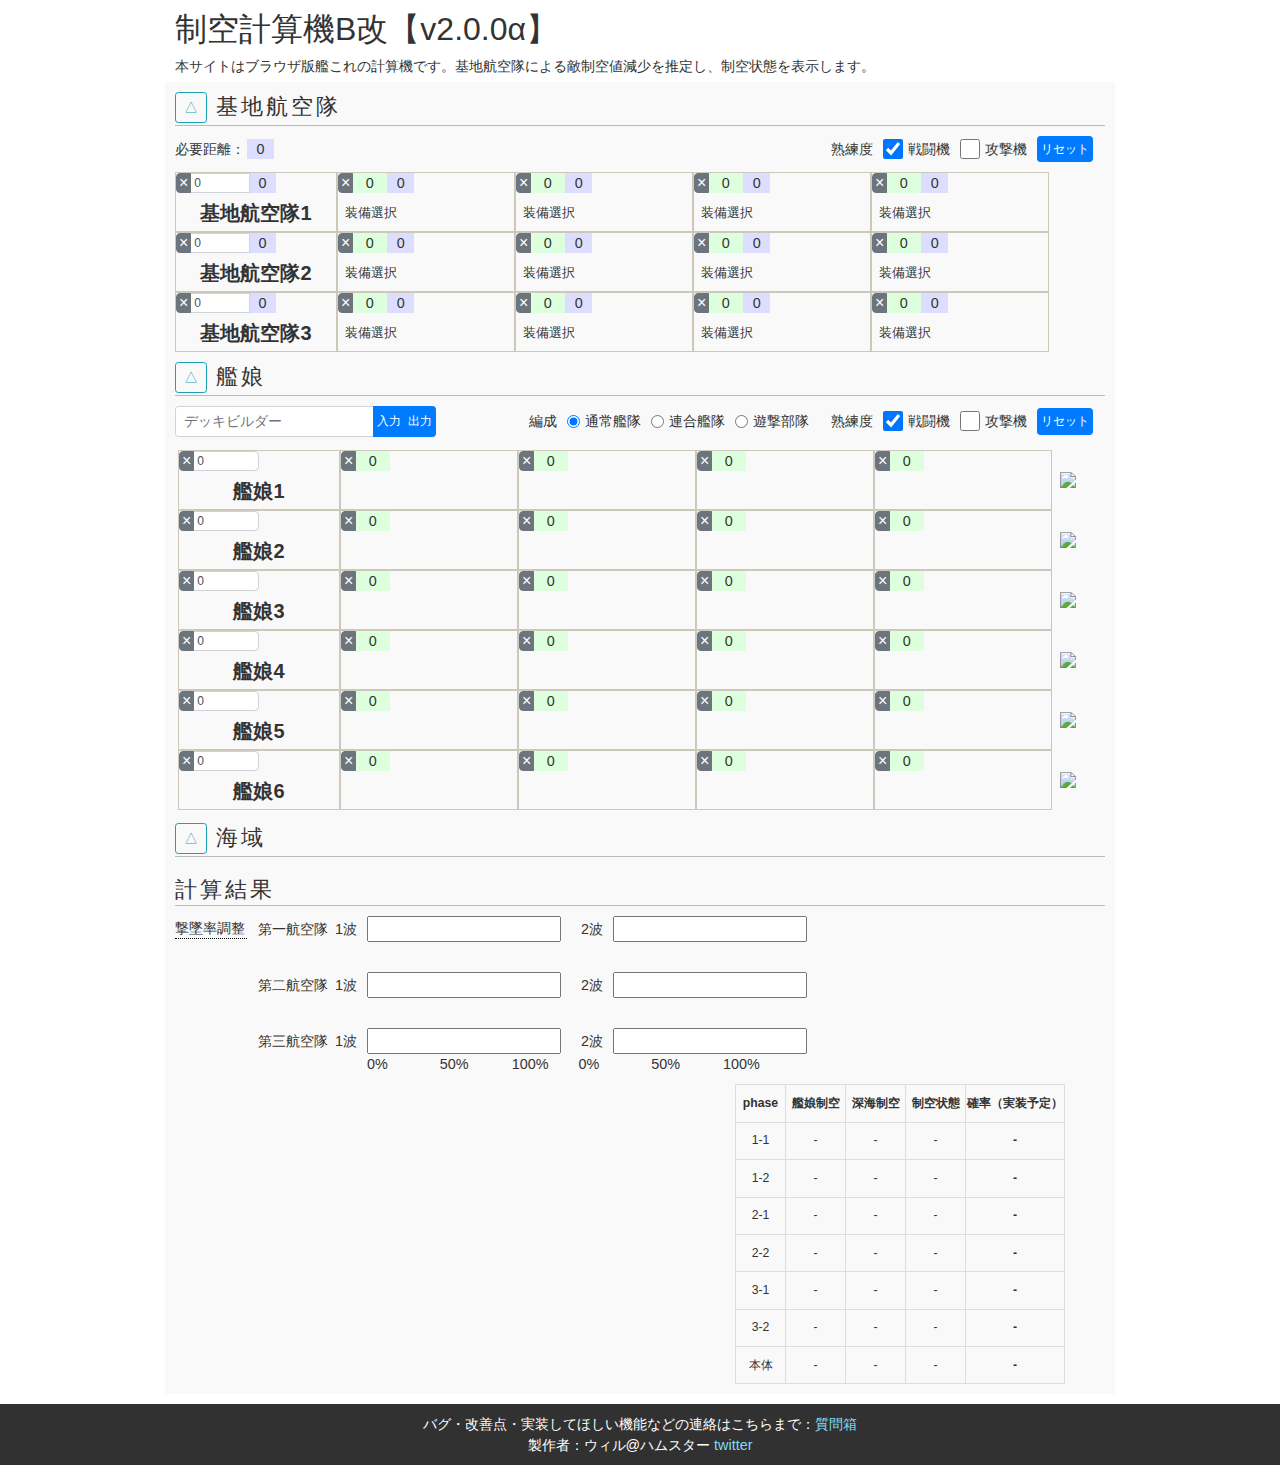
==== index.html @ a2989614 "0817" ====
<!DOCTYPE html>
<html lang="ja">
<head>
    <meta charset="utf-8">
    <!-- <meta http-equiv="X-UA-Compatible" content="IE=edge"> -->
    <!-- <meta name="viewport" content="width=device-width, initial-scale=1"> -->
    <title>艦これ 制空計算機B</title>
    <meta name="description" content="ブラウザ版艦これの計算機です。基地航空隊による敵制空値減少を推定し、制空権（制空状態）を表示します。">
    <link href="css/jquery-ui.min.css" rel="stylesheet" />
    <link href="css/bootstrap.min.css" rel="stylesheet" />
    <link href="css/bootstrap-select.min.css" rel="stylesheet" />
    <link href="css/bootstrap-slider.min.css" rel="stylesheet" />
    <link href="css/index.css" rel="stylesheet" />
    <link href="css/highcharts.css" rel="stylesheet" />

    <script type="text/javascript" src="js/jquery-3.3.1.min.js"></script>
    <script type="text/javascript" src="js/popper.min.js"></script>
    <script type="text/javascript" src="js/bootstrap.min.js"></script>
    <script type="text/javascript" src="js/bootstrap-select.js"></script>
    <script type="text/javascript" src="js/bootstrap-slider.min.js"></script>
    <script type="text/javascript" src="js/jquery-ui.min.js"></script>
    <script type="text/javascript" src="js/footerFixed.js"></script>
    <script type="text/javascript" src="js/highcharts.js"></script>
    <script type="text/javascript" src="js/highcharts-more.js"></script>
    <!-- <script type="text/javascript" src="js/promise.min.js"></script> -->

    <script type="text/javascript" src="js/index.js"></script>
    <script type="text/javascript" src="js/function_html.js"></script>
    <script type="text/javascript" src="js/function_common.js"></script>
    <script type="text/javascript" src="js/function_input.js"></script>
    <script type="text/javascript" src="js/function_dnd.js"></script>
    <script type="text/javascript" src="js/function_cal.js"></script>
</head>
<body>
    <script type="text/javascript">
      console.info("index.html display start");
   </script>
    <div class="wrapper">
        <header>
            <h1>制空計算機B改【v2.0.0α】</h1>
            <div style="margin-bottom:5px;">本サイトはブラウザ版艦これの計算機です。基地航空隊による敵制空値減少を推定し、制空状態を表示します。</div>
        </header>
        <article>
            <!-- <div class="form-check form-check-inline">
                        <select class="form-control form-control-sm"></select>
                        <button type="button" class="btn btn-primary btn-sm">保存</button>
                        <button type="button" class="btn btn-primary btn-sm" onclick="$('#dialog-history').dialog('open')">履歴一覧</button>
                    </div>
                </div>
            </div> -->
            <!-- <section id="history">
                <div class="form-check form-check-inline">

                </div>
            </section> -->
            <section id="base">
                <h1><button type="button" class="btn btn-outline-info btn-sm" id="toggle-display-btn-base">△</button>&nbsp;基地航空隊</h1>
                <div id="base-content">
                    <div class="option-input">
                        <div id="radius-enemy">必要距離：<div id='radius-enemy-value'>0</div></div>
                        <div class="form-check form-check-inline">
                            <label class="form-check-label">熟練度</label>
                            <label class="form-check-label"><input type="checkbox" class="checkbox form-check-input" id="skill-max-base-0" checked>戦闘機</label>
                            <label class="form-check-label"><input type="checkbox" class="checkbox form-check-input" id="skill-max-base-1">攻撃機</label>
                            <button type="button" class="btn btn-primary btn-sm" id="reset-base">リセット</button>
                        </div>
                    </div>
                    <script type="text/javascript">displayBase()</script>
                </div>
            </section>
            <section id="ship">
                <h1><button type="button" class="btn btn-outline-info btn-sm" id="toggle-display-btn-ship">△</button>&nbsp;艦娘</h1>
                <div id="ship-content">
                    <div class="option-input">
                        <div class="input-group deckbuilder">
                            <input type="text" class="form-control form-control-sm" id="deckbuilder" placeholder="デッキビルダー" />
                            <div class="input-group-append">
                                <button type="button" class="btn btn-primary btn-sm" onclick="inputDeckbuilder()">入力</button>
                                <button type="button" class="btn btn-primary btn-sm" data-toggle="tooltip" onclick="outputDeckbuilder()">出力</button>
                            </div>
                        </div>
                        <div class="form-check form-check-inline">
                            <label class="form-check-label">編成</label>
                            <label class='form-check-label'><input type='radio' class='form-check-input' name='fleet' value='0' checked>通常艦隊</label>
                            <label class="form-check-label"><input type="radio" class="form-check-input" name='fleet' value='1'>連合艦隊</label>
                            <label class="form-check-label"><input type="radio" class="form-check-input" name='fleet' value='2'>遊撃部隊</label>
                        </div>
                        <div class="form-check form-check-inline">
                            <label class="form-check-label">熟練度</label>
                            <label class="form-check-label"><input type="checkbox" class="checkbox form-check-input" id="skill-max-ship-0" checked>戦闘機</label>
                            <label class="form-check-label"><input type="checkbox" class="checkbox form-check-input" id="skill-max-ship-1">攻撃機</label>
                            <button type="button" class="btn btn-primary btn-sm" id="reset-ship">リセット</button>
                        </div>
                    </div>
                    <script type="text/javascript">displayShip()</script>
                </div>
            </section>
            <section id="map">
                <h1><button type="button" class="btn btn-outline-info btn-sm" id="toggle-display-btn-map">△</button>&nbsp;海域</h1>
                <div id="map-content"></div>
            </section>
            <section id="result" style="padding-bottom:10px">
                <h1>計算結果</h1>
                <script type="text/javascript">displayResultOption()</script>
                <div id="error-message" style="margin-top:10px"></div>
                <div id="result-content">
                    <div id="chart-content">
                        <div id="myChart"></div>
                        <script type="text/javascript">displayResultAirPowerInfo()</script>
                    </div>
                    <table id="result-info">
                        <tr>
                            <th class="column-phase">phase</th><th class="column-airpower">艦娘制空</th><th class="column-airpower">深海制空</th><th class="column-status">制空状態</th><th>確率（実装予定）</th>
                        </tr>
                        <tr>
                            <td>1-1</td><td id="result-ship-0">-</td><td id="result-enemy-0">-</td><td id="result-status-0">-</td><th>-</th>
                        </tr>
                        <tr>
                            <td>1-2</td><td id="result-ship-1">-</td><td id="result-enemy-1">-</td><td id="result-status-1">-</td><th>-</th>
                        </tr>
                        <tr>
                            <td>2-1</td><td id="result-ship-2">-</td><td id="result-enemy-2">-</td><td id="result-status-2">-</td><th>-</th>
                        </tr>
                        <tr>
                            <td>2-2</td><td id="result-ship-3">-</td><td id="result-enemy-3">-</td><td id="result-status-3">-</td><th>-</th>
                        </tr>
                        <tr>
                            <td>3-1</td><td id="result-ship-4">-</td><td id="result-enemy-4">-</td><td id="result-status-4">-</td><th>-</th>
                        </tr>
                        <tr>
                            <td>3-2</td><td id="result-ship-5">-</td><td id="result-enemy-5">-</td><td id="result-status-5">-</td><th>-</th>
                        </tr>
                        <tr>
                            <td>本体</td><td id="result-ship-6">-</td><td id="result-enemy-6">-</td><td id="result-status-6">-</td><th>-</th>
                        </tr>
                    </table>
                </div>
            </section>
        </article>
        <div class="dialog" id="dialog-message"></div>
        <div class="dialog" id="dialog-select-ship">
            <!-- <script type="text/javascript">displayList('ship')</script> -->
        </div>
        <div class="dialog" id="dialog-select-equipment">
            <!-- <script type="text/javascript">displayList('equipment')</script> -->
        </div>
        <span id="checkWidth"></span>
        <footer id="footer">
            <div>バグ・改善点・実装してほしい機能などの連絡はこちらまで：<a href="https://peing.net/willlain" target="_blank">質問箱</a></div>
            <div>製作者：ウィル@ハムスター <a href="https://twitter.com/Willlain" target="_blank">twitter</a></div>
        </footer>
    </div>
    <script type="text/javascript">
      console.info("index.html display end");
   </script>
</body>
</html>
---- css/index.css ----
body {
    margin: 0;
    padding: 0;
    line-height:1.4;
    color:#333;
    font-family:Arial, sans-serif;
    font-size:0.9em;
}

img {
    outline:none;
    border-style:none;
}

a {
    color:#81DAF5;
    -webkit-transition: all 0.5s;
    -moz-transition: all 0.5s;
    transition: all 0.5s;
}

a:hover {
    color: #F5A862;
    -webkit-transition: all 0.5s;
    -moz-transition: all 0.5s;
    transition: all 0.5s;
}

/*****HEADER*****/
header{
    display: block;
    width:950px;
    padding:0px 10px 0px 10px;
    overflow: hidden;
    margin: auto;
}
header h1{
    font-size:2rem;
    padding-top: 10px;
    /* letter-spacing: 3px; */
    /* font-weight:400; */
}

/*****ARTICLE*****/
article{
    display: block;
    width: 950px;
    padding-bottom: 10px;
    overflow: hidden;
    margin: auto;
}
section{
    /* width: 950px; */
    padding: 10px 10px 0 10px;
    /* margin: 1.5%; */
    background-color: #f9f9f9;
    overflow: hidden;
    /* float: left; */
}

section h1{
    width: 100%;
    font-size: 150%;
    letter-spacing: 3px;
    padding-bottom:2px;
    /* padding-top: 10px; */
    border-bottom: 1px solid #bababa;
    margin-bottom: 10px;
    display: -webkit-flex;
    display: flex;
    -webkit-align-items: center;
    align-items: center;
}


/*****FOOTER*****/
footer{
    font-size: 100%;
    width: 100%;
    text-align: center;
    padding-top: 10px;
    padding-bottom: 10px;
    background-color: #313131;
}

footer div {
    color: #fff;
}

/*****select*****/
/* select {
    height: 26px;
	vertical-align:middle;
    font-size: 85%;
} */
.bootstrap-select:disabled, .bootstrap-select>.disabled {
    background-image: none;
    background-color: #ccc;
    border-color: #ccc;
}

/* ###############################
    option-input
############################### */
div.option-input {
    display: -webkit-flex;
    display: flex;
    -webkit-justify-content: flex-start;
    justify-content: flex-start;
    -webkit-align-items: center;
    align-items: center;
    margin-bottom: 10px;
}
div.option-input input.checkbox {
    width: 20px;
    height: 20px;
}
div.option-input button {
    padding: 3px;
    font-size: 85%;
}
div#radius-enemy {
    margin-right: auto;
    display: -webkit-flex;
    display: flex;
    -webkit-justify-content: flex-start;
    justify-content: flex-start;
    -webkit-align-items: center;
    align-items: center;
}
div.deckbuilder {
    margin-right: auto;
    width: 300px;
}
.drag-over {
    border: 2px dashed #000;
}

/* ###############################
    input tab-fleet
############################### */
div#tab-fleet div.input-content {
    padding: 3px;
}
div#tab-fleet ul {
    display: none;
}
div#fleet-1, div#fleet-2 {
    display: none;
}

/* ###############################
    input target
############################### */
div.input-line {
    width: 100%;
    display: -webkit-flex;
    display: flex;
    -webkit-justify-content: flex-start;
    justify-content: flex-start;
    -webkit-align-items: center;
    align-items: center;
}
div.base, div.ship {
    height: 60px;
    border: #cdc9ba 1px solid;
}
div.base div.top, div.ship div.top {
    width: 160px;
    display: -webkit-flex;
    display: flex;
    -webkit-justify-content: flex-start;
    justify-content: flex-start;
    /* -webkit-align-items: center;
    align-items: center; */
}
div.ship div.top .grade {
    margin-left: auto;
}
div.grade button.btn {
    font-size: 14px;
    /* padding: 0; */
}
/* section#result div.form-check label.form-check-label div.downRate {
    width: 40px;
} */
div.downRate button.btn {
    font-size: 14px;
    padding: 0;
}
div.ship div.ship-name, div.base div.base-name {
    width: 160px;
    height: 40px;
    font-family: "ＭＳ Ｐ明朝", sans-serif;
    font-weight: 700;
    font-size: 20px;
    margin: 0;
    display: -webkit-flex;
    display: flex;
    -webkit-justify-content:center;
    justify-content: center;
    -webkit-align-items: center;
    align-items: center;
    cursor: pointer;
    -webkit-transition: all .3s;
    transition: all .3s;
}
div.ship div.ship-name:hover, div.base div.base-name:hover {
    background-color: #E0FFFF;
}

input[type="number"]::-webkit-inner-spin-button {
    -webkit-appearance: none;
    margin: 0;
}
div.base div.top .input-group {
    width: 100px;
}
div.ship div.top .input-group {
    width: 80px;
}
div.input-group {
    width: auto;
}
input.airpower {
    padding: 0 3px;
    font-size: 12px;
    height: 20px;
}

button.remove {
    height: 20px;
    padding: 0 2px;
    line-height: normal;
}
div.bootstrap-select button.dropdown-toggle div.filter-option {
    /* height: 18px; */
    display: -webkit-flex;
    display: flex;
    -webkit-justify-content:center;
    justify-content: center;
    -webkit-align-items: center;
    align-items: center;
    padding: 0;
}
.bootstrap-select .dropdown-toggle:before, .bootstrap-select .dropdown-toggle:after, .dropdown-toggle:after {
    display: none;
}

/* ###############################
    input equipment
############################### */
div.equipment-main, div.equipment-sub {
    display: -webkit-flex;
    display: flex;
    -webkit-justify-content: flex-start;
    justify-content: flex-start;
    -webkit-align-items: center;
    align-items: center;
}
div.equipment {
    height: 60px;
    width: 178px;
    border: #cdc9ba 1px solid;
}
div.equipment-sub {
    display: none;
}
div.equipment div.top, div.equipment div.bottom {
    width: 178px;
    display: -webkit-flex;
    display: flex;
    -webkit-justify-content: flex-start;
    justify-content: flex-start;
}

div.top .input-group {
    width: 80px;
}
div.top-right {
    margin-left: auto;
}
div.equipment div.bottom {
    -webkit-align-items: center;
    align-items: center;
}
div.equipment select.improvement {
    margin-left: auto;
}
div.equipment div.equipment-name-base, div.equipment div.equipment-name-ship {
    width: 145px;
    height: 40px;
    font-family: メイリオ, sans-serif;
    font-size: 13px;
    padding: 3px;
    display: -webkit-flex;
    display: flex;
    -webkit-justify-content: flex-start;
    justify-content: flex-start;
    -webkit-align-items: center;
    align-items: center;
    cursor: pointer;
    -webkit-transition: all .3s;
    transition: all .3s;
}
div.equipment div.equipment-name-base:hover, div.equipment div.equipment-name-ship:hover {
    background-color: #E0FFFF;
}

div.equipment div.equipment-name-ship {
    visibility: hidden;
}
div.equipment-name-base img, div.equipment-name-ship img {
    margin-right: 5px;
}
span.airpower {
    background-color: #dfd;
    padding: 0 5px;
    width: 35px;
    height: 20px;
    margin: 0;
    line-height: 20px;
    vertical-align: middle;
    text-align: center;
}
span.radius {
    background-color: #ddf;
    padding: 0 5px;
    width: 27px;
    height: 20px;
    margin: 0;
    line-height: 20px;
    vertical-align: middle;
    text-align: center;
}
div.top div.improvement {
    margin-left: auto;
}
div.skill button.btn, div.improvement button.btn {
    font-size: 14px;
    font-weight: 600;
}
div.top div.skill {
    margin: 0 2px 0 1px;
}
div.space-base button.btn, div.space-ship button.btn {
    padding: 12px;
}

div.equipment-toggle {
    width: 40px;
    height: 60px;
    cursor: pointer;
    display: -webkit-flex;
    display: flex;
    -webkit-justify-content: center;
    justify-content: center;
    -webkit-align-items: center;
    align-items: center;
    -webkit-transition: all .3s;
    transition: all .3s;
}

div.equipment-toggle:hover {
    background-color: #E0FFFF;
}

div#radius-enemy-value {
    background-color: #ddf;
    padding: 0 5px;
    width: 27px;
    height: 20px;
    margin: 0 0 0 2px;
    line-height: 20px;
    vertical-align: middle;
    text-align: center;
}

/* ###############################
    input map
############################### */
div#map-content {
    display: -webkit-flex;
    display: flex;
    -webkit-justify-content: flex-start;
    justify-content: flex-start;
}
div#map-content-left {
    width: 510px;
    height: 370px;
}
div#map-content-right {
    width: 420px;
    height: 370px;
}

div.area button.btn, div.cell button.btn {
    padding: 15px;
}
div#difficulty, div#enemy-fleet-step {
    margin-left: 10px;
    display: none;
}

p#map-img {
    /* text-align:center; */
    margin: 10px 0 0;
}
table#info-enemy-fleet {
    table-layout: fixed;
    /* width: 100%; */
    font-size: 85%;
    margin-top:10px;
}
table#info-enemy-fleet tr th {
    border: 1px solid #DDD;
    text-align: center;
    vertical-align: middle;
    font-weight: bold;
    height: 25px;
    /* padding: 0 10px; */
}
table#info-enemy-fleet tr th.column-name {
    width: 160px;
    /* height: 40px; */
}
table#info-enemy-fleet tr th.column-airpower {
    width: 45px;
    /* height: 40px; */
}
table#info-enemy-fleet tr td {
    border: 1px solid #DDD;
    vertical-align: middle;
    text-align: center;
    padding: 0;
    margin-left: auto;
    margin-right: auto;
}

td>input.airpower {
    width: 35px;
    margin-left: auto;
    margin-right: auto;
}
div.enemy-name {
    width: 160px;
    height: 40px;
    font-family: "ＭＳ Ｐ明朝", sans-serif;
    font-weight: 700;
    font-size: 20px;
    padding: 0;
    margin: 0;
    display: -webkit-flex;
    display: flex;
    -webkit-justify-content:center;
    justify-content: center;
    -webkit-align-items: center;
    align-items: center;
}

/* ###############################
    output
############################### */
div.option-output {
    width: 100%;
}
label.activate-base-label {
    width: 110px;
    text-align: right;
    margin-bottom: 0px;
    margin-right: 10px;
}
div.downRate-lable {
    display: -webkit-flex;
    display: flex;
    -webkit-justify-content:center;
    justify-content: center;
    -webkit-align-items: center;
    align-items: center;
}
.in{
    opacity: .9;
}

.slider.slider-horizontal {
    width: 150px;
    margin-left: 10px;
}

.slider .tooltip-inner {
    padding: .1rem .3rem;
}

.slider .tooltip.top {
    margin-top: -25px;
}

div#result-content {
    margin-top: 10px;
    display: -webkit-flex;
    display: flex;
    -webkit-justify-content: flex-start;
    justify-content: flex-start;
}
div#chart-content {
    width: 550px;
    height: 300px;
    position: relative;
}
div#myChart {
     width: 550px;
     height: 200px;
}
table#result-info {
    table-layout: fixed;
    /* width: 100%; */
    font-size: 85%;
    margin-left: 10px;
}
table#result-info tr th {
    border: 1px solid #DDD;
    text-align: center;
    vertical-align: middle;
    font-weight: bold;
    height: 25px;
    /* padding: 0 10px; */
}
table#result-info tr th.column-phase {
    width: 50px;
}
table#result-info tr th.column-airpower, table#result-info tr th.column-status {
    width: 60px;
}
table#result-info tr td {
    border: 1px solid #DDD;
    vertical-align: middle;
    text-align: center;
    padding: 0;
    height: 20px;
    margin-left: auto;
    margin-right: auto;
}
div.result-airPower-right {
    position: absolute;
    text-align: right;
    width: 35px
}
div.result-airPower-left {
    position: absolute;
    text-align: left;
    width: 35px
}

/* ###############################
    dialog
############################### */
div#dialog-message {
    text-align: center;
}
div.dialog {
    display: -webkit-flex;
    display: flex;
    -webkit-justify-content: flex-start;
    justify-content: flex-start;
}
div.dialog-left {
    width:500px;
}
div.dialog-right {
    display: none;
    width:350px;
    margin-left:10px;
}
div.btn-toolbar {
    display: -webkit-flex;
    display: flex;
    -webkit-justify-content: flex-start;
    justify-content: flex-start;
    margin:5px 0;
    /* height:31px; */
}
div.action {
    margin-left: auto;
}
div.data-list {
    height:500px;
    overflow-y:auto;
}
div.list-group {
    display:block;
    padding-left: 0;
    list-style: none;
    font-size:0;
}
a.list-group-item {
    width:50%;
    height:48px;
    display:inline-block;
    font-size:16px;
    white-space: nowrap;
    overflow:hidden;
    text-overflow: ellipsis;
    -webkit-text-overflow: ellipsis; /* Safari */
    -o-text-overflow: ellipsis; /* Opera */
}
span.select-name {
    font-family: Meiryo UI;
    font-size:30px;
    color:#c1a555
}
label.form-check-label {
    display: -webkit-flex;
    display: flex;
    -webkit-align-items: center;
    align-items: center;
    padding-right: 10px;
}
p.info-img {
    text-align:center;
    margin:0;
}
table.info-data {
    margin-top:10px;
    font-size:15px;
    /* width: 100%; */
    table-layout: fixed;
}
table.info-data tr {
    height: 25px;
}
table.info-data tr td {
    border: 1px solid #DDD;
    vertical-align: middle;
    text-align: center;
    /* padding: 5px 3px; */
    /* padding: 0;
    margin-left: auto;
    margin-right: auto; */
}
table.info-data tr td.item {
    width: 140px;
}
table.info-data tr td.value {
    width: 40px;
}
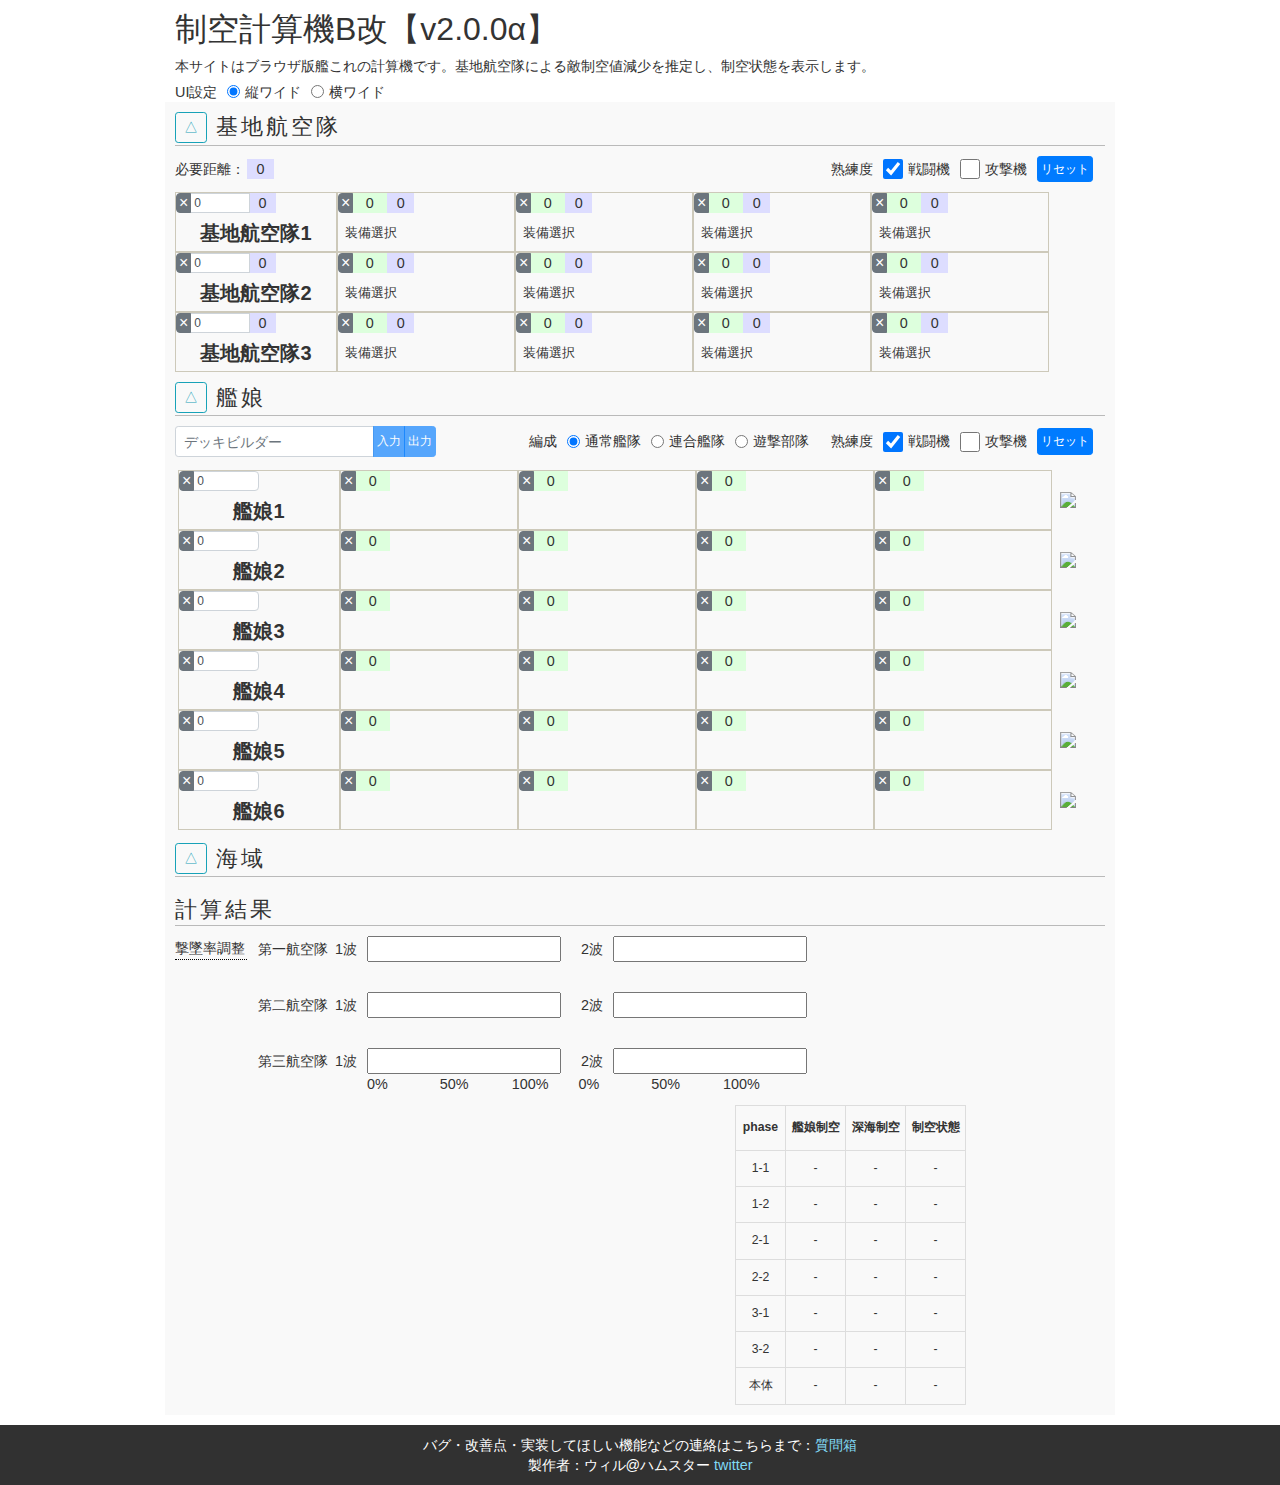
==== commit d4cab270: "0828" ====
--- a/index.html
+++ b/index.html
@@ -39,103 +39,100 @@
         <header>
             <h1>制空計算機B改【v2.0.0α】</h1>
             <div style="margin-bottom:5px;">本サイトはブラウザ版艦これの計算機です。基地航空隊による敵制空値減少を推定し、制空状態を表示します。</div>
+            <div class="form-check form-check-inline">
+                <label class="form-check-label">UI設定</label>
+                <label class='form-check-label'><input type='radio' class='form-check-input' name='ui' value='0' checked>縦ワイド</label>
+                <label class="form-check-label"><input type="radio" class="form-check-input" name='ui' value='1'>横ワイド</label>
+            </div>
         </header>
         <article>
-            <!-- <div class="form-check form-check-inline">
-                        <select class="form-control form-control-sm"></select>
-                        <button type="button" class="btn btn-primary btn-sm">保存</button>
-                        <button type="button" class="btn btn-primary btn-sm" onclick="$('#dialog-history').dialog('open')">履歴一覧</button>
-                    </div>
-                </div>
-            </div> -->
-            <!-- <section id="history">
-                <div class="form-check form-check-inline">
-
-                </div>
-            </section> -->
-            <section id="base">
-                <h1><button type="button" class="btn btn-outline-info btn-sm" id="toggle-display-btn-base">△</button>&nbsp;基地航空隊</h1>
-                <div id="base-content">
-                    <div class="option-input">
-                        <div id="radius-enemy">必要距離：<div id='radius-enemy-value'>0</div></div>
-                        <div class="form-check form-check-inline">
-                            <label class="form-check-label">熟練度</label>
-                            <label class="form-check-label"><input type="checkbox" class="checkbox form-check-input" id="skill-max-base-0" checked>戦闘機</label>
-                            <label class="form-check-label"><input type="checkbox" class="checkbox form-check-input" id="skill-max-base-1">攻撃機</label>
-                            <button type="button" class="btn btn-primary btn-sm" id="reset-base">リセット</button>
-                        </div>
-                    </div>
-                    <script type="text/javascript">displayBase()</script>
-                </div>
-            </section>
-            <section id="ship">
-                <h1><button type="button" class="btn btn-outline-info btn-sm" id="toggle-display-btn-ship">△</button>&nbsp;艦娘</h1>
-                <div id="ship-content">
-                    <div class="option-input">
-                        <div class="input-group deckbuilder">
-                            <input type="text" class="form-control form-control-sm" id="deckbuilder" placeholder="デッキビルダー" />
-                            <div class="input-group-append">
-                                <button type="button" class="btn btn-primary btn-sm" onclick="inputDeckbuilder()">入力</button>
-                                <button type="button" class="btn btn-primary btn-sm" data-toggle="tooltip" onclick="outputDeckbuilder()">出力</button>
+            <div class="ui-option">
+                <section id="base">
+                    <h1><button type="button" class="btn btn-outline-info btn-sm" id="toggle-display-btn-base">△</button>&nbsp;基地航空隊</h1>
+                    <div id="base-content">
+                        <div class="option-input">
+                            <div id="radius-enemy">必要距離：<div id='radius-enemy-value'>0</div></div>
+                            <div class="form-check form-check-inline">
+                                <label class="form-check-label">熟練度</label>
+                                <label class="form-check-label"><input type="checkbox" class="checkbox form-check-input" id="skill-max-base-0" checked>戦闘機</label>
+                                <label class="form-check-label"><input type="checkbox" class="checkbox form-check-input" id="skill-max-base-1">攻撃機</label>
+                                <button type="button" class="btn btn-primary btn-sm" id="reset-base">リセット</button>
                             </div>
                         </div>
-                        <div class="form-check form-check-inline">
-                            <label class="form-check-label">編成</label>
-                            <label class='form-check-label'><input type='radio' class='form-check-input' name='fleet' value='0' checked>通常艦隊</label>
-                            <label class="form-check-label"><input type="radio" class="form-check-input" name='fleet' value='1'>連合艦隊</label>
-                            <label class="form-check-label"><input type="radio" class="form-check-input" name='fleet' value='2'>遊撃部隊</label>
+                        <script type="text/javascript">displayBase()</script>
+                    </div>
+                </section>
+                <section id="ship">
+                    <h1><button type="button" class="btn btn-outline-info btn-sm" id="toggle-display-btn-ship">△</button>&nbsp;艦娘</h1>
+                    <div id="ship-content">
+                        <div class="option-input">
+                            <div class="input-group deckbuilder">
+                                <input type="text" class="form-control form-control-sm" id="deckbuilder" placeholder="デッキビルダー" />
+                                <div class="input-group-append">
+                                    <button type="button" class="btn btn-primary btn-sm" onclick="inputDeckbuilder()" disabled>入力</button>
+                                    <button type="button" class="btn btn-primary btn-sm" data-toggle="tooltip" onclick="outputDeckbuilder()" disabled>出力</button>
+                                </div>
+                            </div>
+                            <div class="form-check form-check-inline">
+                                <label class="form-check-label">編成</label>
+                                <label class='form-check-label'><input type='radio' class='form-check-input' name='fleet' value='0' checked>通常艦隊</label>
+                                <label class="form-check-label"><input type="radio" class="form-check-input" name='fleet' value='1'>連合艦隊</label>
+                                <label class="form-check-label"><input type="radio" class="form-check-input" name='fleet' value='2'>遊撃部隊</label>
+                            </div>
+                            <div class="form-check form-check-inline">
+                                <label class="form-check-label">熟練度</label>
+                                <label class="form-check-label"><input type="checkbox" class="checkbox form-check-input" id="skill-max-ship-0" checked>戦闘機</label>
+                                <label class="form-check-label"><input type="checkbox" class="checkbox form-check-input" id="skill-max-ship-1">攻撃機</label>
+                                <button type="button" class="btn btn-primary btn-sm" id="reset-ship">リセット</button>
+                            </div>
                         </div>
-                        <div class="form-check form-check-inline">
-                            <label class="form-check-label">熟練度</label>
-                            <label class="form-check-label"><input type="checkbox" class="checkbox form-check-input" id="skill-max-ship-0" checked>戦闘機</label>
-                            <label class="form-check-label"><input type="checkbox" class="checkbox form-check-input" id="skill-max-ship-1">攻撃機</label>
-                            <button type="button" class="btn btn-primary btn-sm" id="reset-ship">リセット</button>
+                        <script type="text/javascript">displayShip()</script>
+                    </div>
+                </section>
+            </div>
+            <div class="ui-option">
+                <section id="map">
+                    <h1><button type="button" class="btn btn-outline-info btn-sm" id="toggle-display-btn-map">△</button>&nbsp;海域</h1>
+                    <div id="map-content"></div>
+                </section>
+                <section id="result" style="padding-bottom:10px">
+                    <h1>計算結果</h1>
+                    <script type="text/javascript">displayResultOption()</script>
+                    <div id="error-message" style="margin-top:10px"></div>
+                    <div id="result-content">
+                        <div id="chart-content">
+                            <div id="myChart"></div>
+                            <script type="text/javascript">displayResultAirPowerInfo()</script>
                         </div>
+                        <table id="result-info">
+                            <tr>
+                                <th class="column-phase">phase</th><th class="column-airpower">艦娘制空</th><th class="column-airpower">深海制空</th><th class="column-status">制空状態</th>
+                            </tr>
+                            <tr>
+                                <td>1-1</td><td id="result-ship-0">-</td><td id="result-enemy-0">-</td><td id="result-status-0">-</td>
+                            </tr>
+                            <tr>
+                                <td>1-2</td><td id="result-ship-1">-</td><td id="result-enemy-1">-</td><td id="result-status-1">-</td>
+                            </tr>
+                            <tr>
+                                <td>2-1</td><td id="result-ship-2">-</td><td id="result-enemy-2">-</td><td id="result-status-2">-</td>
+                            </tr>
+                            <tr>
+                                <td>2-2</td><td id="result-ship-3">-</td><td id="result-enemy-3">-</td><td id="result-status-3">-</td>
+                            </tr>
+                            <tr>
+                                <td>3-1</td><td id="result-ship-4">-</td><td id="result-enemy-4">-</td><td id="result-status-4">-</td>
+                            </tr>
+                            <tr>
+                                <td>3-2</td><td id="result-ship-5">-</td><td id="result-enemy-5">-</td><td id="result-status-5">-</td>
+                            </tr>
+                            <tr>
+                                <td>本体</td><td id="result-ship-6">-</td><td id="result-enemy-6">-</td><td id="result-status-6">-</td>
+                            </tr>
+                        </table>
                     </div>
-                    <script type="text/javascript">displayShip()</script>
-                </div>
-            </section>
-            <section id="map">
-                <h1><button type="button" class="btn btn-outline-info btn-sm" id="toggle-display-btn-map">△</button>&nbsp;海域</h1>
-                <div id="map-content"></div>
-            </section>
-            <section id="result" style="padding-bottom:10px">
-                <h1>計算結果</h1>
-                <script type="text/javascript">displayResultOption()</script>
-                <div id="error-message" style="margin-top:10px"></div>
-                <div id="result-content">
-                    <div id="chart-content">
-                        <div id="myChart"></div>
-                        <script type="text/javascript">displayResultAirPowerInfo()</script>
-                    </div>
-                    <table id="result-info">
-                        <tr>
-                            <th class="column-phase">phase</th><th class="column-airpower">艦娘制空</th><th class="column-airpower">深海制空</th><th class="column-status">制空状態</th><th>確率（実装予定）</th>
-                        </tr>
-                        <tr>
-                            <td>1-1</td><td id="result-ship-0">-</td><td id="result-enemy-0">-</td><td id="result-status-0">-</td><th>-</th>
-                        </tr>
-                        <tr>
-                            <td>1-2</td><td id="result-ship-1">-</td><td id="result-enemy-1">-</td><td id="result-status-1">-</td><th>-</th>
-                        </tr>
-                        <tr>
-                            <td>2-1</td><td id="result-ship-2">-</td><td id="result-enemy-2">-</td><td id="result-status-2">-</td><th>-</th>
-                        </tr>
-                        <tr>
-                            <td>2-2</td><td id="result-ship-3">-</td><td id="result-enemy-3">-</td><td id="result-status-3">-</td><th>-</th>
-                        </tr>
-                        <tr>
-                            <td>3-1</td><td id="result-ship-4">-</td><td id="result-enemy-4">-</td><td id="result-status-4">-</td><th>-</th>
-                        </tr>
-                        <tr>
-                            <td>3-2</td><td id="result-ship-5">-</td><td id="result-enemy-5">-</td><td id="result-status-5">-</td><th>-</th>
-                        </tr>
-                        <tr>
-                            <td>本体</td><td id="result-ship-6">-</td><td id="result-enemy-6">-</td><td id="result-status-6">-</td><th>-</th>
-                        </tr>
-                    </table>
-                </div>
-            </section>
+                </section>
+            </div>
         </article>
         <div class="dialog" id="dialog-message"></div>
         <div class="dialog" id="dialog-select-ship">
--- a/css/index.css
+++ b/css/index.css
@@ -29,8 +29,8 @@
 /*****HEADER*****/
 header{
     display: block;
-    width:950px;
-    padding:0px 10px 0px 10px;
+    width: 950px;
+    padding: 0px 10px 0px 10px;
     overflow: hidden;
     margin: auto;
 }
@@ -181,9 +181,6 @@
     font-size: 14px;
     /* padding: 0; */
 }
-/* section#result div.form-check label.form-check-label div.downRate {
-    width: 40px;
-} */
 div.downRate button.btn {
     font-size: 14px;
     padding: 0;
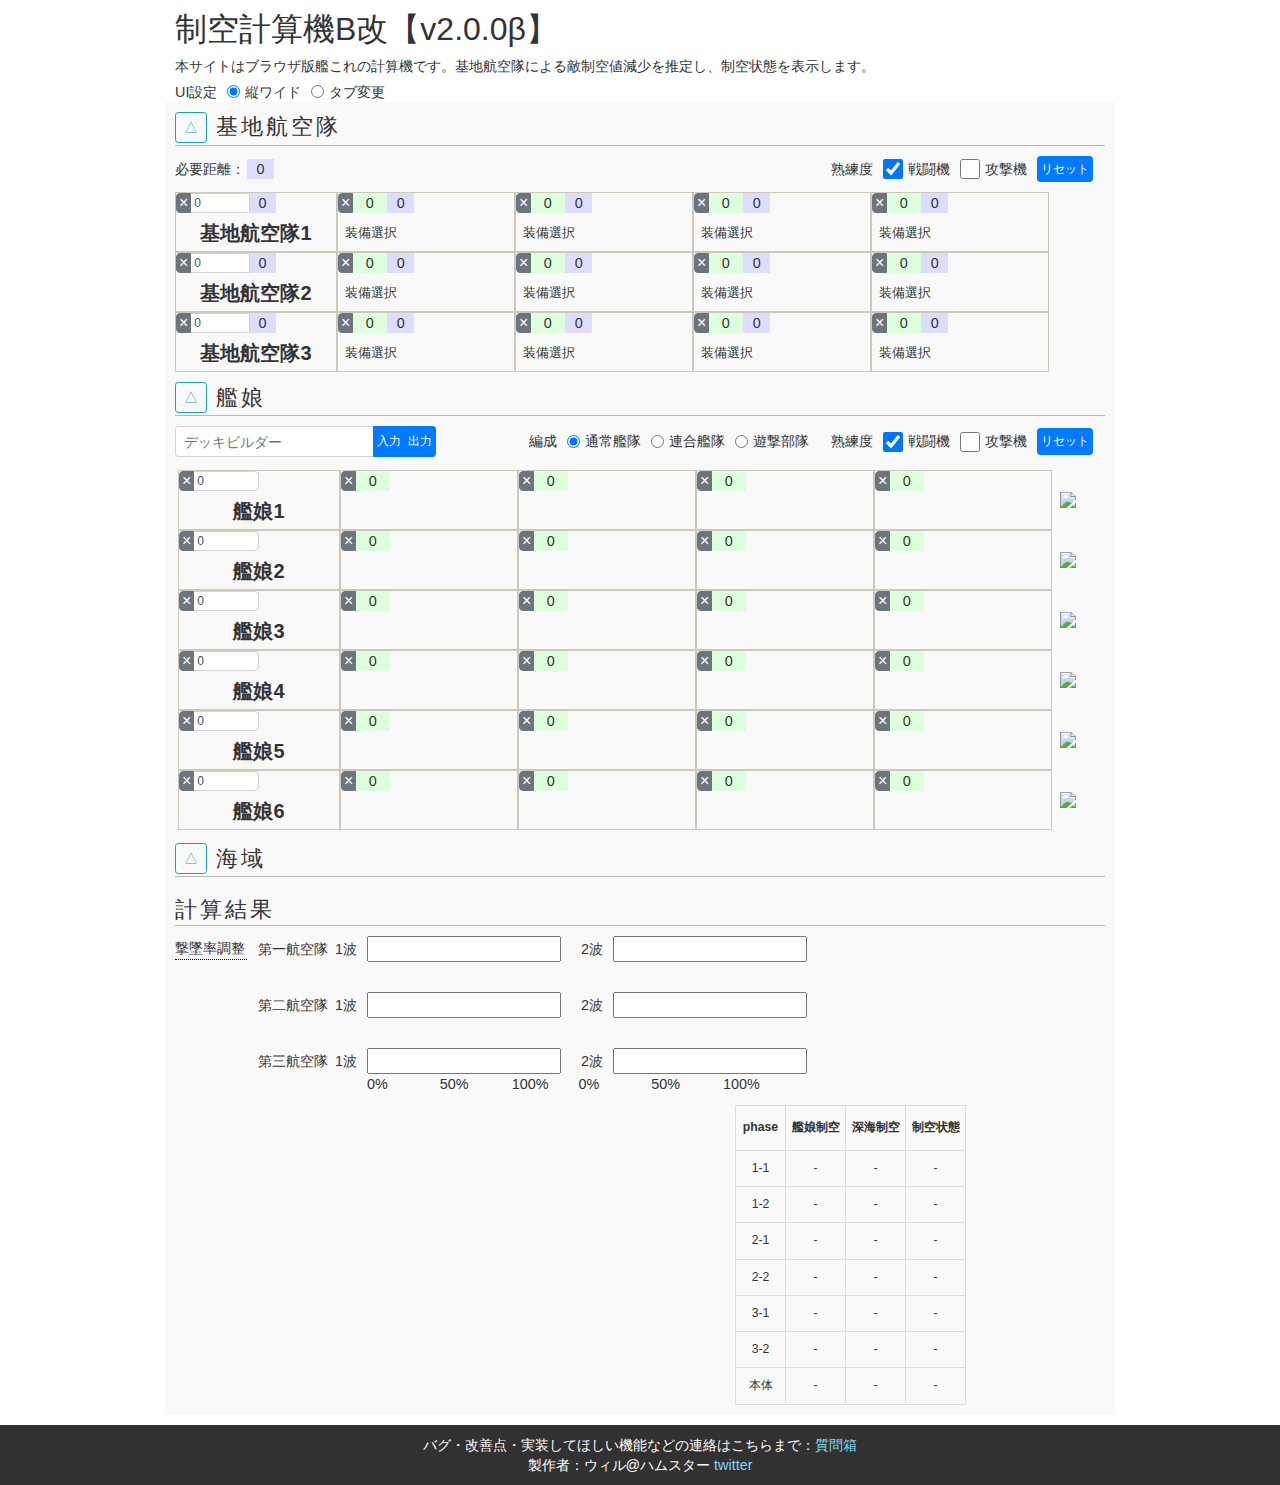
==== commit 087ef65d: "0830" ====
--- a/index.html
+++ b/index.html
@@ -37,102 +37,108 @@
    </script>
     <div class="wrapper">
         <header>
-            <h1>制空計算機B改【v2.0.0α】</h1>
+            <h1>制空計算機B改【v2.0.0β】</h1>
             <div style="margin-bottom:5px;">本サイトはブラウザ版艦これの計算機です。基地航空隊による敵制空値減少を推定し、制空状態を表示します。</div>
             <div class="form-check form-check-inline">
                 <label class="form-check-label">UI設定</label>
                 <label class='form-check-label'><input type='radio' class='form-check-input' name='ui' value='0' checked>縦ワイド</label>
-                <label class="form-check-label"><input type="radio" class="form-check-input" name='ui' value='1'>横ワイド</label>
+                <label class="form-check-label"><input type="radio" class="form-check-input" name='ui' value='1'>タブ変更</label>
             </div>
         </header>
         <article>
-            <div class="ui-option">
-                <section id="base">
-                    <h1><button type="button" class="btn btn-outline-info btn-sm" id="toggle-display-btn-base">△</button>&nbsp;基地航空隊</h1>
-                    <div id="base-content">
-                        <div class="option-input">
-                            <div id="radius-enemy">必要距離：<div id='radius-enemy-value'>0</div></div>
-                            <div class="form-check form-check-inline">
-                                <label class="form-check-label">熟練度</label>
-                                <label class="form-check-label"><input type="checkbox" class="checkbox form-check-input" id="skill-max-base-0" checked>戦闘機</label>
-                                <label class="form-check-label"><input type="checkbox" class="checkbox form-check-input" id="skill-max-base-1">攻撃機</label>
-                                <button type="button" class="btn btn-primary btn-sm" id="reset-base">リセット</button>
+            <div id="tab-input">
+                <ul>
+                    <li><a href="#tab-base">基地航空隊</a></li>
+                    <li><a href="#tab-ship">艦娘</a></li>
+                    <li><a href="#tab-map">海域</a></li>
+                </ul>
+                <div class="input-content" id="#tab-base"></div>
+                <div class="input-content" id="#tab-ship"></div>
+                <div class="input-content" id="#tab-map"></div>
+            </div>
+            <section id="base">
+                <h1><button type="button" class="btn btn-outline-info btn-sm" id="toggle-display-btn-base">△</button>&nbsp;基地航空隊</h1>
+                <div id="base-content">
+                    <div class="option-input">
+                        <div id="radius-enemy">必要距離：<div id='radius-enemy-value'>0</div></div>
+                        <div class="form-check form-check-inline">
+                            <label class="form-check-label">熟練度</label>
+                            <label class="form-check-label"><input type="checkbox" class="checkbox form-check-input" id="skill-max-base-0" checked>戦闘機</label>
+                            <label class="form-check-label"><input type="checkbox" class="checkbox form-check-input" id="skill-max-base-1">攻撃機</label>
+                            <button type="button" class="btn btn-primary btn-sm" id="reset-base">リセット</button>
+                        </div>
+                    </div>
+                    <script type="text/javascript">displayBase()</script>
+                </div>
+            </section>
+            <section id="ship">
+                <h1><button type="button" class="btn btn-outline-info btn-sm" id="toggle-display-btn-ship">△</button>&nbsp;艦娘</h1>
+                <div id="ship-content">
+                    <div class="option-input">
+                        <div class="input-group deckbuilder">
+                            <input type="text" class="form-control form-control-sm" id="deckbuilder" placeholder="デッキビルダー" />
+                            <div class="input-group-append">
+                                <button type="button" class="btn btn-primary btn-sm" onclick="inputDeckbuilder()">入力</button>
+                                <button type="button" class="btn btn-primary btn-sm" data-toggle="tooltip" onclick="outputDeckbuilder()">出力</button>
                             </div>
                         </div>
-                        <script type="text/javascript">displayBase()</script>
+                        <div class="form-check form-check-inline">
+                            <label class="form-check-label">編成</label>
+                            <label class='form-check-label'><input type='radio' class='form-check-input' name='fleet' value='0' checked>通常艦隊</label>
+                            <label class="form-check-label"><input type="radio" class="form-check-input" name='fleet' value='1'>連合艦隊</label>
+                            <label class="form-check-label"><input type="radio" class="form-check-input" name='fleet' value='2'>遊撃部隊</label>
+                        </div>
+                        <div class="form-check form-check-inline">
+                            <label class="form-check-label">熟練度</label>
+                            <label class="form-check-label"><input type="checkbox" class="checkbox form-check-input" id="skill-max-ship-0" checked>戦闘機</label>
+                            <label class="form-check-label"><input type="checkbox" class="checkbox form-check-input" id="skill-max-ship-1">攻撃機</label>
+                            <button type="button" class="btn btn-primary btn-sm" id="reset-ship">リセット</button>
+                        </div>
                     </div>
-                </section>
-                <section id="ship">
-                    <h1><button type="button" class="btn btn-outline-info btn-sm" id="toggle-display-btn-ship">△</button>&nbsp;艦娘</h1>
-                    <div id="ship-content">
-                        <div class="option-input">
-                            <div class="input-group deckbuilder">
-                                <input type="text" class="form-control form-control-sm" id="deckbuilder" placeholder="デッキビルダー" />
-                                <div class="input-group-append">
-                                    <button type="button" class="btn btn-primary btn-sm" onclick="inputDeckbuilder()" disabled>入力</button>
-                                    <button type="button" class="btn btn-primary btn-sm" data-toggle="tooltip" onclick="outputDeckbuilder()" disabled>出力</button>
-                                </div>
-                            </div>
-                            <div class="form-check form-check-inline">
-                                <label class="form-check-label">編成</label>
-                                <label class='form-check-label'><input type='radio' class='form-check-input' name='fleet' value='0' checked>通常艦隊</label>
-                                <label class="form-check-label"><input type="radio" class="form-check-input" name='fleet' value='1'>連合艦隊</label>
-                                <label class="form-check-label"><input type="radio" class="form-check-input" name='fleet' value='2'>遊撃部隊</label>
-                            </div>
-                            <div class="form-check form-check-inline">
-                                <label class="form-check-label">熟練度</label>
-                                <label class="form-check-label"><input type="checkbox" class="checkbox form-check-input" id="skill-max-ship-0" checked>戦闘機</label>
-                                <label class="form-check-label"><input type="checkbox" class="checkbox form-check-input" id="skill-max-ship-1">攻撃機</label>
-                                <button type="button" class="btn btn-primary btn-sm" id="reset-ship">リセット</button>
-                            </div>
-                        </div>
-                        <script type="text/javascript">displayShip()</script>
+                    <script type="text/javascript">displayShip()</script>
+                </div>
+            </section>
+            <section id="map">
+                <h1><button type="button" class="btn btn-outline-info btn-sm" id="toggle-display-btn-map">△</button>&nbsp;海域</h1>
+                <div id="map-content"></div>
+            </section>
+            <section id="result" style="padding-bottom:10px">
+                <h1>計算結果</h1>
+                <script type="text/javascript">displayResultOption()</script>
+                <div id="error-message" style="margin-top:10px"></div>
+                <div id="result-content">
+                    <div id="chart-content">
+                        <div id="myChart"></div>
+                        <script type="text/javascript">displayResultAirPowerInfo()</script>
                     </div>
-                </section>
-            </div>
-            <div class="ui-option">
-                <section id="map">
-                    <h1><button type="button" class="btn btn-outline-info btn-sm" id="toggle-display-btn-map">△</button>&nbsp;海域</h1>
-                    <div id="map-content"></div>
-                </section>
-                <section id="result" style="padding-bottom:10px">
-                    <h1>計算結果</h1>
-                    <script type="text/javascript">displayResultOption()</script>
-                    <div id="error-message" style="margin-top:10px"></div>
-                    <div id="result-content">
-                        <div id="chart-content">
-                            <div id="myChart"></div>
-                            <script type="text/javascript">displayResultAirPowerInfo()</script>
-                        </div>
-                        <table id="result-info">
-                            <tr>
-                                <th class="column-phase">phase</th><th class="column-airpower">艦娘制空</th><th class="column-airpower">深海制空</th><th class="column-status">制空状態</th>
-                            </tr>
-                            <tr>
-                                <td>1-1</td><td id="result-ship-0">-</td><td id="result-enemy-0">-</td><td id="result-status-0">-</td>
-                            </tr>
-                            <tr>
-                                <td>1-2</td><td id="result-ship-1">-</td><td id="result-enemy-1">-</td><td id="result-status-1">-</td>
-                            </tr>
-                            <tr>
-                                <td>2-1</td><td id="result-ship-2">-</td><td id="result-enemy-2">-</td><td id="result-status-2">-</td>
-                            </tr>
-                            <tr>
-                                <td>2-2</td><td id="result-ship-3">-</td><td id="result-enemy-3">-</td><td id="result-status-3">-</td>
-                            </tr>
-                            <tr>
-                                <td>3-1</td><td id="result-ship-4">-</td><td id="result-enemy-4">-</td><td id="result-status-4">-</td>
-                            </tr>
-                            <tr>
-                                <td>3-2</td><td id="result-ship-5">-</td><td id="result-enemy-5">-</td><td id="result-status-5">-</td>
-                            </tr>
-                            <tr>
-                                <td>本体</td><td id="result-ship-6">-</td><td id="result-enemy-6">-</td><td id="result-status-6">-</td>
-                            </tr>
-                        </table>
-                    </div>
-                </section>
-            </div>
+                    <table id="result-info">
+                        <tr>
+                            <th class="column-phase">phase</th><th class="column-airpower">艦娘制空</th><th class="column-airpower">深海制空</th><th class="column-status">制空状態</th>
+                        </tr>
+                        <tr>
+                            <td>1-1</td><td id="result-ship-0">-</td><td id="result-enemy-0">-</td><td id="result-status-0">-</td>
+                        </tr>
+                        <tr>
+                            <td>1-2</td><td id="result-ship-1">-</td><td id="result-enemy-1">-</td><td id="result-status-1">-</td>
+                        </tr>
+                        <tr>
+                            <td>2-1</td><td id="result-ship-2">-</td><td id="result-enemy-2">-</td><td id="result-status-2">-</td>
+                        </tr>
+                        <tr>
+                            <td>2-2</td><td id="result-ship-3">-</td><td id="result-enemy-3">-</td><td id="result-status-3">-</td>
+                        </tr>
+                        <tr>
+                            <td>3-1</td><td id="result-ship-4">-</td><td id="result-enemy-4">-</td><td id="result-status-4">-</td>
+                        </tr>
+                        <tr>
+                            <td>3-2</td><td id="result-ship-5">-</td><td id="result-enemy-5">-</td><td id="result-status-5">-</td>
+                        </tr>
+                        <tr>
+                            <td>本体</td><td id="result-ship-6">-</td><td id="result-enemy-6">-</td><td id="result-status-6">-</td>
+                        </tr>
+                    </table>
+                </div>
+            </section>
         </article>
         <div class="dialog" id="dialog-message"></div>
         <div class="dialog" id="dialog-select-ship">
--- a/css/index.css
+++ b/css/index.css
@@ -148,6 +148,15 @@
 div#fleet-1, div#fleet-2 {
     display: none;
 }
+div#tab-input {
+    display: none;
+}
+div#tab-input div.input-content {
+    padding: 3px;
+}
+div#tab-input ul {
+    display: none;
+}
 
 /* ###############################
     input target
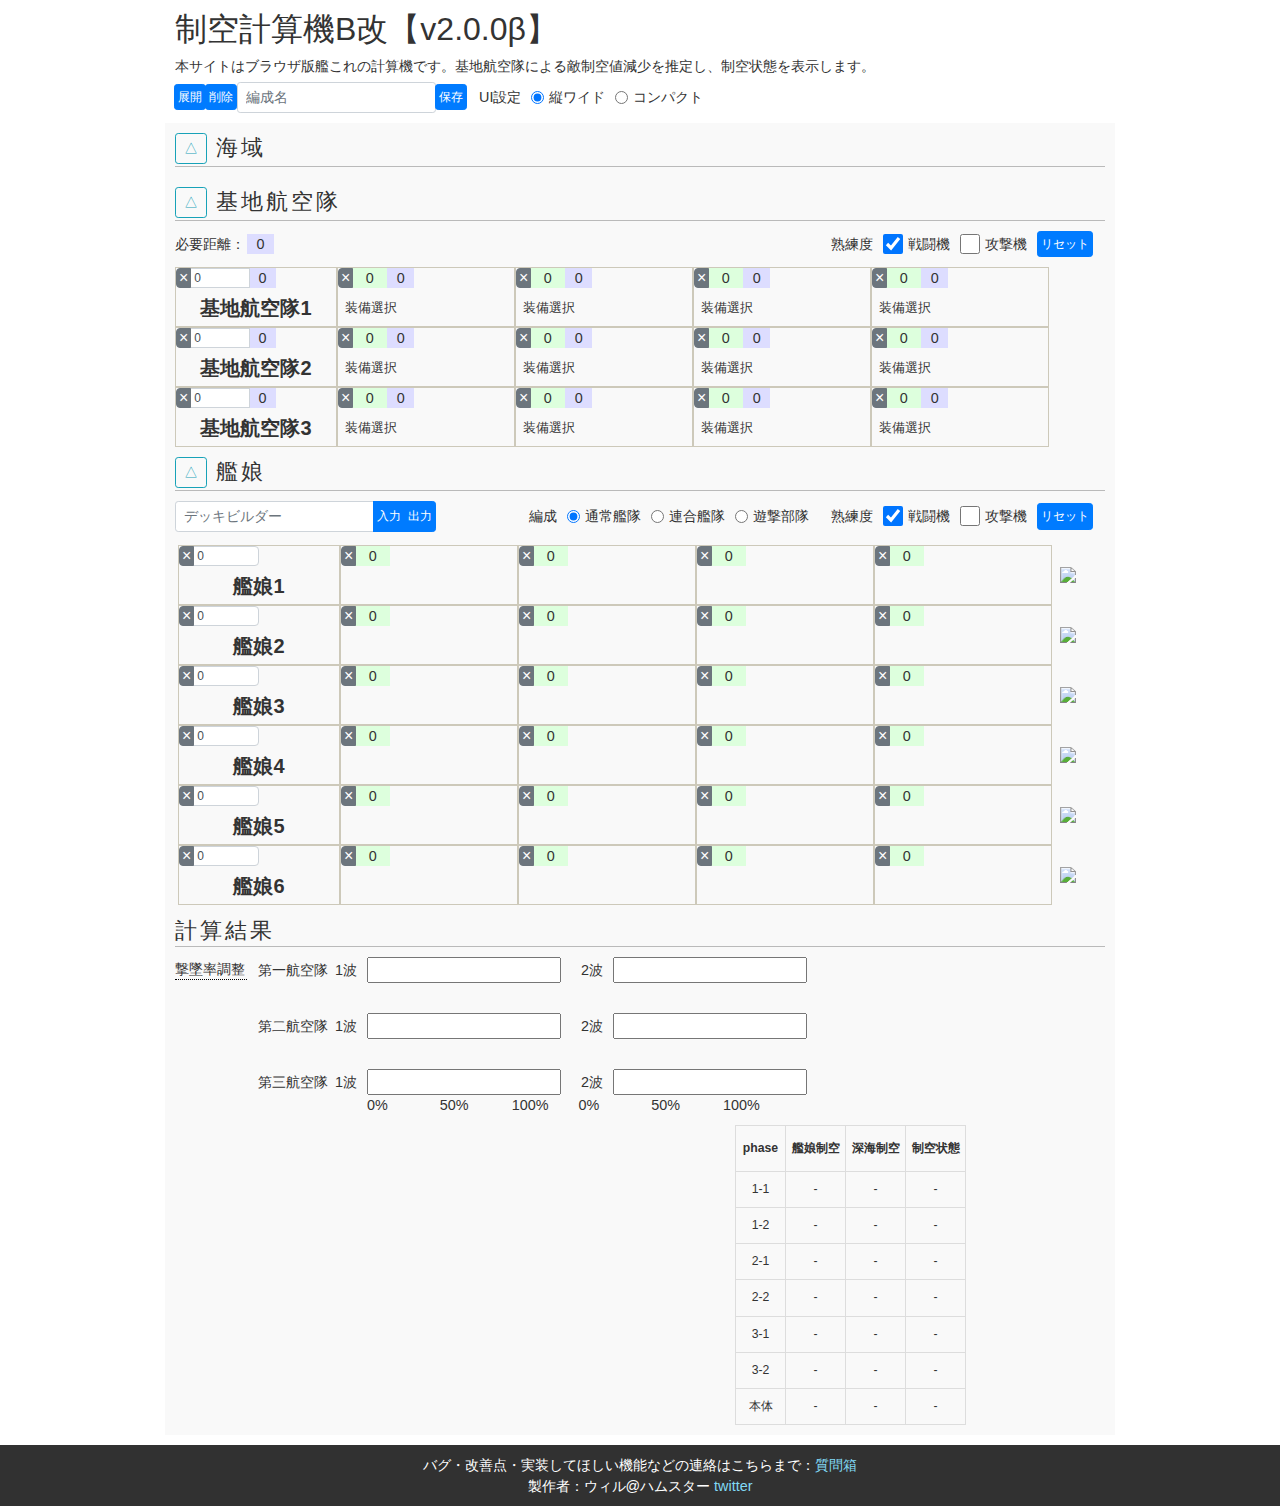
==== commit 28ccc8bf: "0831_v3" ====
--- a/index.html
+++ b/index.html
@@ -5,7 +5,7 @@
     <!-- <meta http-equiv="X-UA-Compatible" content="IE=edge"> -->
     <!-- <meta name="viewport" content="width=device-width, initial-scale=1"> -->
     <title>艦これ 制空計算機B</title>
-    <meta name="description" content="ブラウザ版艦これの計算機です。基地航空隊による敵制空値減少を推定し、制空権（制空状態）を表示します。">
+    <meta name="description" content="（18初秋イベ随時対応）ブラウザ版艦これの計算機です。基地航空隊による敵制空値減少を推定し、制空権（制空状態）を表示します。">
     <link href="css/jquery-ui.min.css" rel="stylesheet" />
     <link href="css/bootstrap.min.css" rel="stylesheet" />
     <link href="css/bootstrap-select.min.css" rel="stylesheet" />
@@ -16,7 +16,7 @@
     <script type="text/javascript" src="js/jquery-3.3.1.min.js"></script>
     <script type="text/javascript" src="js/popper.min.js"></script>
     <script type="text/javascript" src="js/bootstrap.min.js"></script>
-    <script type="text/javascript" src="js/bootstrap-select.js"></script>
+    <script type="text/javascript" src="js/bootstrap-select.min.js"></script>
     <script type="text/javascript" src="js/bootstrap-slider.min.js"></script>
     <script type="text/javascript" src="js/jquery-ui.min.js"></script>
     <script type="text/javascript" src="js/footerFixed.js"></script>
@@ -39,23 +39,42 @@
         <header>
             <h1>制空計算機B改【v2.0.0β】</h1>
             <div style="margin-bottom:5px;">本サイトはブラウザ版艦これの計算機です。基地航空隊による敵制空値減少を推定し、制空状態を表示します。</div>
-            <div class="form-check form-check-inline">
-                <label class="form-check-label">UI設定</label>
-                <label class='form-check-label'><input type='radio' class='form-check-input' name='ui' value='0' checked>縦ワイド</label>
-                <label class="form-check-label"><input type="radio" class="form-check-input" name='ui' value='1'>タブ変更</label>
+            <div class="option-input" style="margin-bottom: 10px;">
+                <div class="form-check form-check-inline">
+                    <select class='selectpicker' id="history-name">
+                        <option value='0'>編成選択</option>
+                    </select>
+                    <div class="input-group-append">
+                        <button type="button" class="btn btn-primary btn-sm" onclick="">展開</button>
+                        <button type="button" class="btn btn-primary btn-sm" onclick="">削除</button>
+                    </div>
+                    <input type="text" class="form-control form-control-sm" id="deck-name" placeholder="編成名" />
+                    <div class="input-group-append">
+                        <button type="button" class="btn btn-primary btn-sm" onclick="">保存</button>
+                    </div>
+                </div>
+                <div class="form-check form-check-inline">
+                    <label class="form-check-label">UI設定</label>
+                    <label class='form-check-label'><input type='radio' class='form-check-input' name='ui' value='0' checked>縦ワイド</label>
+                    <label class="form-check-label"><input type="radio" class="form-check-input" name='ui' value='1'>コンパクト</label>
+                </div>
             </div>
         </header>
         <article>
             <div id="tab-input">
                 <ul>
+                    <li><a href="#tab-map">海域</a></li>
                     <li><a href="#tab-base">基地航空隊</a></li>
                     <li><a href="#tab-ship">艦娘</a></li>
-                    <li><a href="#tab-map">海域</a></li>
                 </ul>
-                <div class="input-content" id="#tab-base"></div>
-                <div class="input-content" id="#tab-ship"></div>
-                <div class="input-content" id="#tab-map"></div>
+                <div class="input-content" id="tab-map" style="padding-top:10px;"></div>
+                <div class="input-content" id="tab-base" style="padding-top:10px;"></div>
+                <div class="input-content" id="tab-ship" style="padding-top:10px;"></div>
             </div>
+            <section id="map">
+                <h1><button type="button" class="btn btn-outline-info btn-sm" id="toggle-display-btn-map">△</button>&nbsp;海域</h1>
+                <div id="map-content"></div>
+            </section>
             <section id="base">
                 <h1><button type="button" class="btn btn-outline-info btn-sm" id="toggle-display-btn-base">△</button>&nbsp;基地航空隊</h1>
                 <div id="base-content">
@@ -97,10 +116,6 @@
                     </div>
                     <script type="text/javascript">displayShip()</script>
                 </div>
-            </section>
-            <section id="map">
-                <h1><button type="button" class="btn btn-outline-info btn-sm" id="toggle-display-btn-map">△</button>&nbsp;海域</h1>
-                <div id="map-content"></div>
             </section>
             <section id="result" style="padding-bottom:10px">
                 <h1>計算結果</h1>
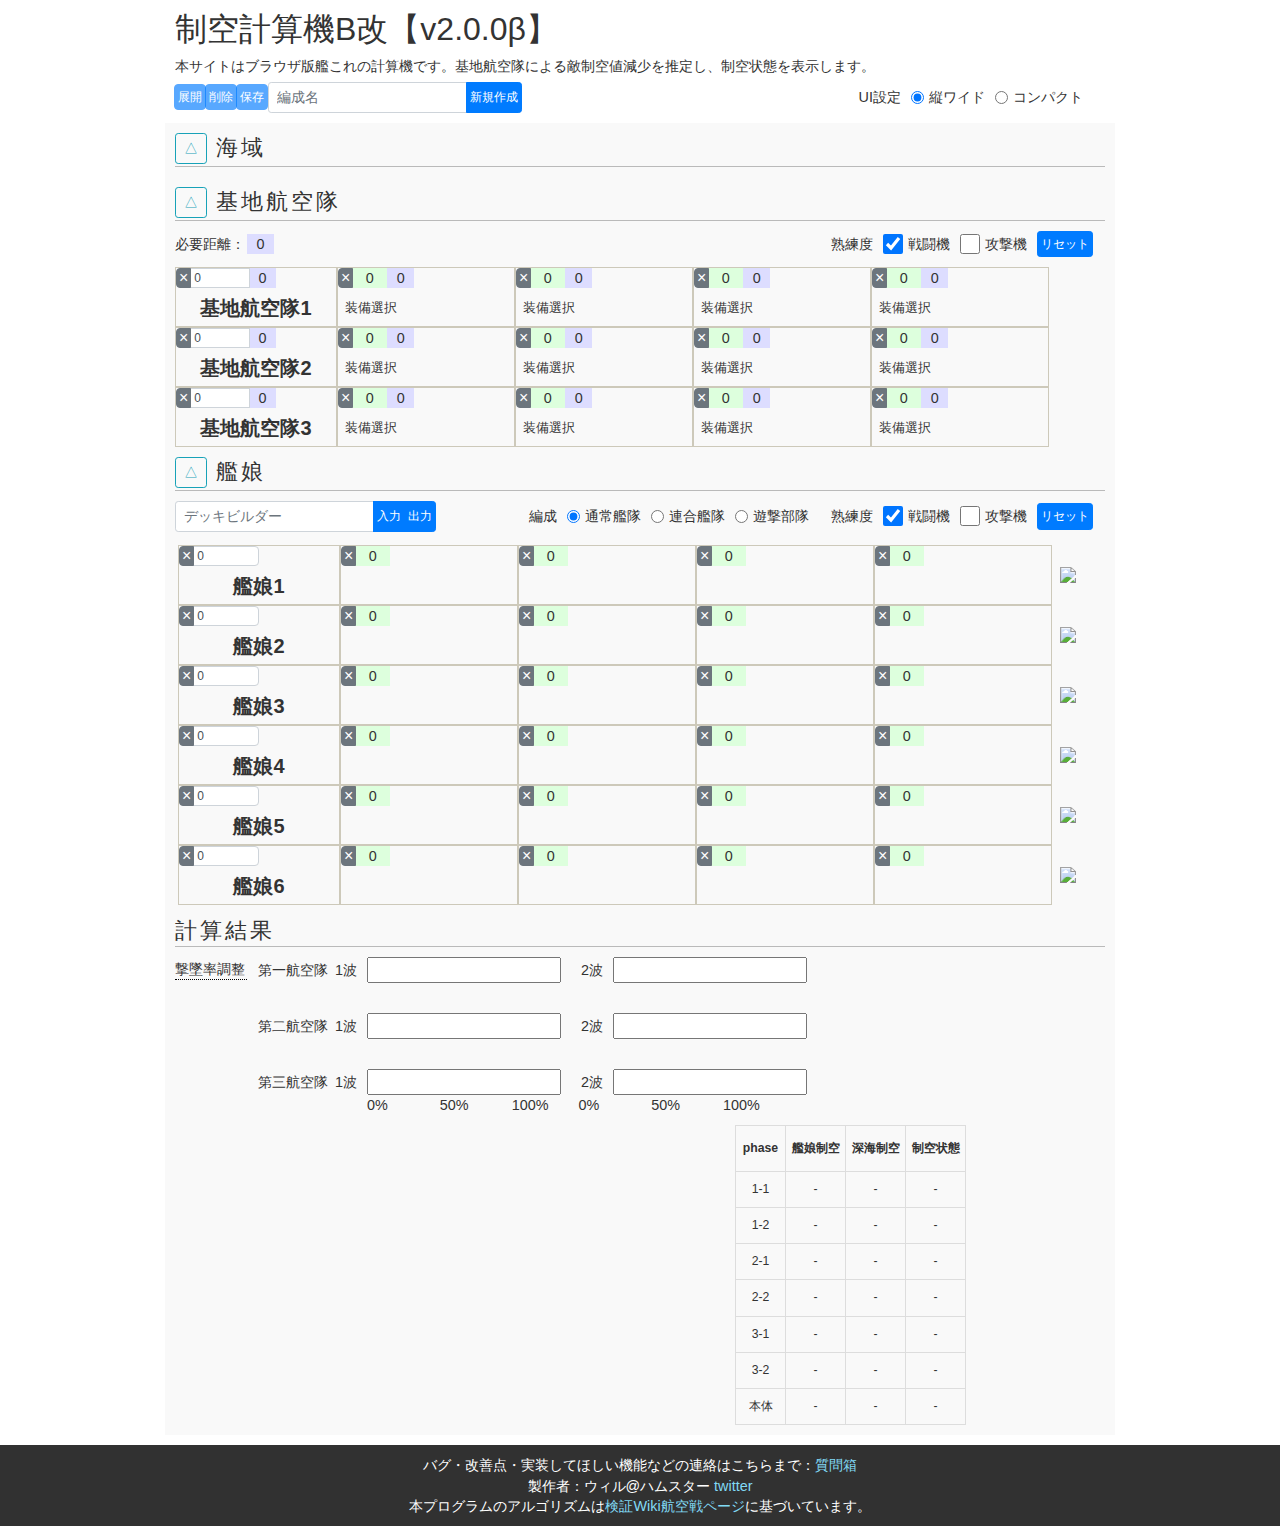
==== commit 16e25fe4: "0904" ====
--- a/index.html
+++ b/index.html
@@ -39,21 +39,28 @@
         <header>
             <h1>制空計算機B改【v2.0.0β】</h1>
             <div style="margin-bottom:5px;">本サイトはブラウザ版艦これの計算機です。基地航空隊による敵制空値減少を推定し、制空状態を表示します。</div>
-            <div class="option-input" style="margin-bottom: 10px;">
+            <div class="option-input">
                 <div class="form-check form-check-inline">
-                    <select class='selectpicker' id="history-name">
+                    <select class='selectpicker area' id="history-name">
                         <option value='0'>編成選択</option>
                     </select>
                     <div class="input-group-append">
-                        <button type="button" class="btn btn-primary btn-sm" onclick="">展開</button>
-                        <button type="button" class="btn btn-primary btn-sm" onclick="">削除</button>
+                        <button type="button" class="btn btn-primary" id="deck-read-btn" data-toggle="tooltip-read" disabled>展開</button>
                     </div>
-                    <input type="text" class="form-control form-control-sm" id="deck-name" placeholder="編成名" />
                     <div class="input-group-append">
-                        <button type="button" class="btn btn-primary btn-sm" onclick="">保存</button>
+                        <button type="button" class="btn btn-primary" id="deck-delete-btn" disabled>削除</button>
+                    </div>
+                    <div class="input-group-append">
+                        <button type="button" class="btn btn-primary" data-toggle="tooltip-overwrite" id="deck-overwrite-btn" disabled>保存</button>
+                    </div>
+                    <div class="input-group deckbuilder">
+                        <input type="text" class="form-control form-control-sm" id="deck-name" placeholder="編成名" />
+                        <div class="input-group-append">
+                            <button type="button" class="btn btn-primary btn-sm" data-toggle="tooltip-save" id="deck-save-btn">新規作成</button>
+                        </div>
                     </div>
                 </div>
-                <div class="form-check form-check-inline">
+                <div class="form-check form-check-inline" style="margin-left: auto;">
                     <label class="form-check-label">UI設定</label>
                     <label class='form-check-label'><input type='radio' class='form-check-input' name='ui' value='0' checked>縦ワイド</label>
                     <label class="form-check-label"><input type="radio" class="form-check-input" name='ui' value='1'>コンパクト</label>
@@ -166,6 +173,7 @@
         <footer id="footer">
             <div>バグ・改善点・実装してほしい機能などの連絡はこちらまで：<a href="https://peing.net/willlain" target="_blank">質問箱</a></div>
             <div>製作者：ウィル@ハムスター <a href="https://twitter.com/Willlain" target="_blank">twitter</a></div>
+            <div>本プログラムのアルゴリズムは<a href="http://ja.kancolle.wikia.com/wiki/%E8%88%AA%E7%A9%BA%E6%88%A6" target="_blank">検証Wiki航空戦ページ</a>に基づいています。</div>
         </footer>
     </div>
     <script type="text/javascript">
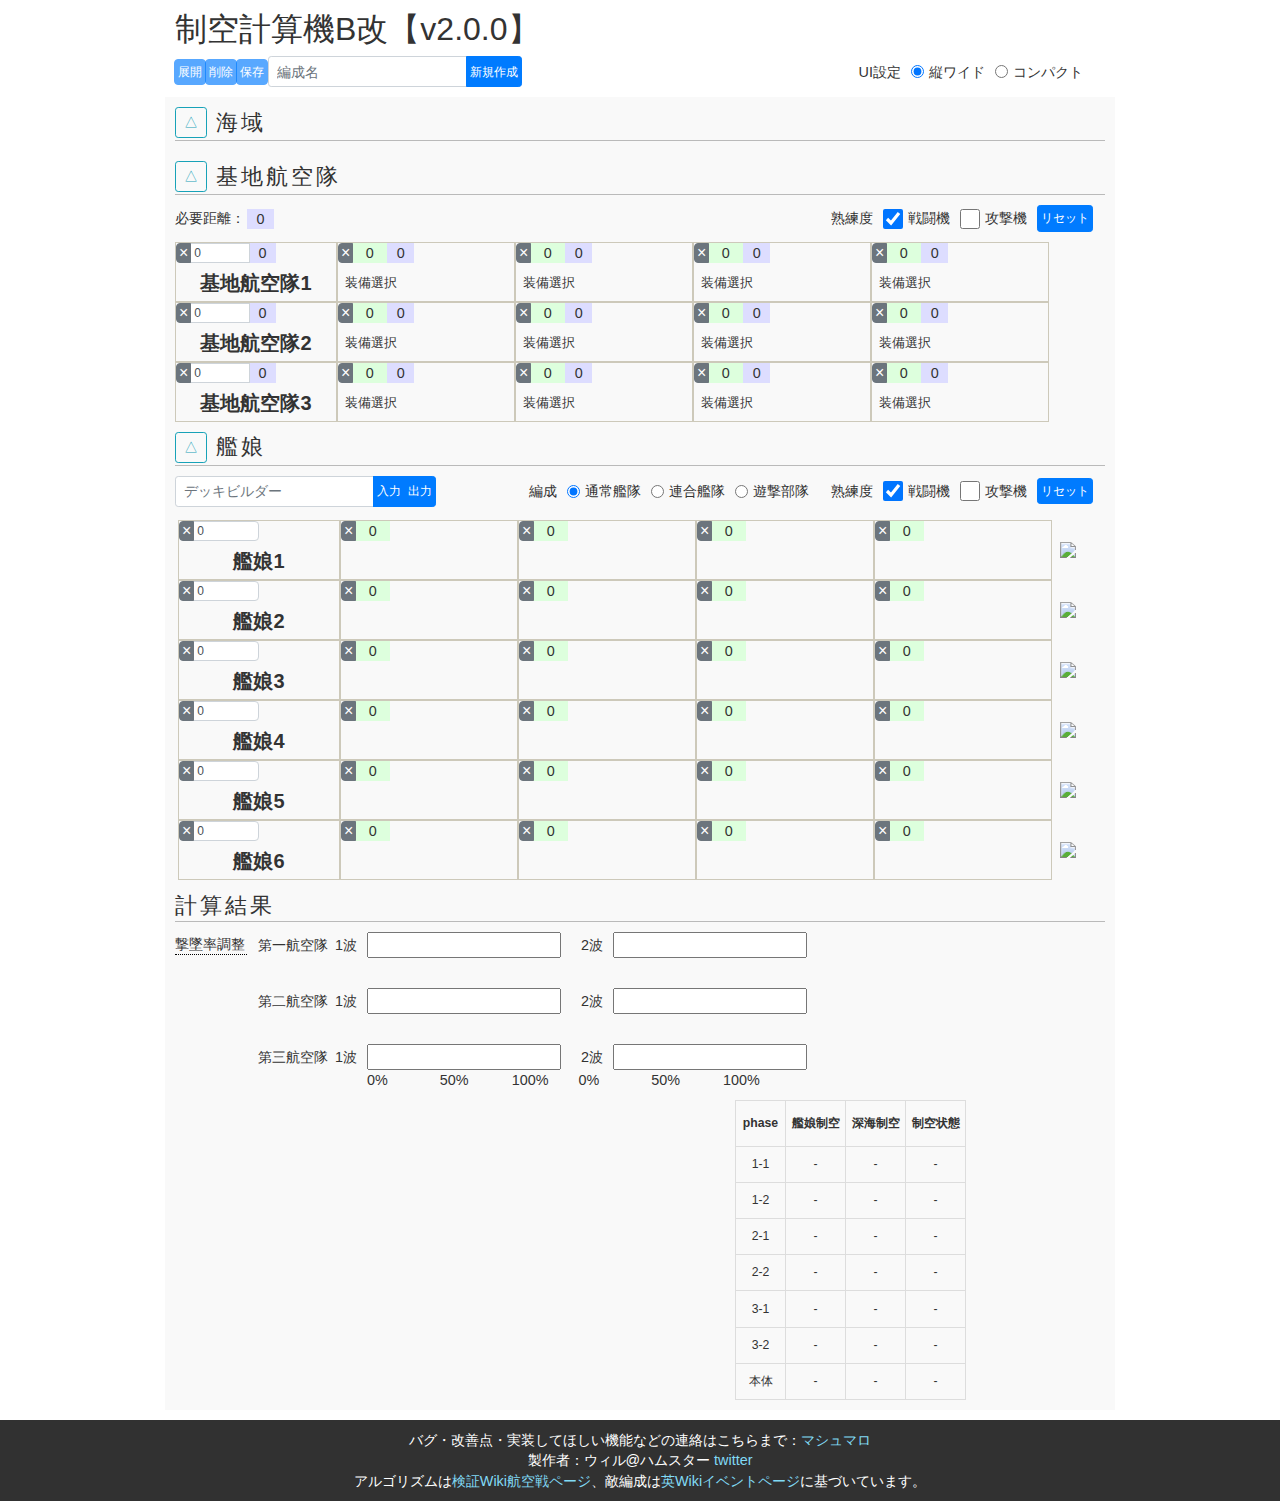
==== commit d809c482: "v2.0.1" ====
--- a/index.html
+++ b/index.html
@@ -37,8 +37,8 @@
    </script>
     <div class="wrapper">
         <header>
-            <h1>制空計算機B改【v2.0.0β】</h1>
-            <div style="margin-bottom:5px;">本サイトはブラウザ版艦これの計算機です。基地航空隊による敵制空値減少を推定し、制空状態を表示します。</div>
+            <h1>制空計算機B改【v2.0.0】</h1>
+            <!-- <div style="margin-bottom:5px;">本サイトはブラウザ版艦これの計算機です。基地航空隊による敵制空値減少を推定し、制空状態を表示します。</div> -->
             <div class="option-input">
                 <div class="form-check form-check-inline">
                     <select class='selectpicker area' id="history-name">
@@ -171,9 +171,9 @@
         </div>
         <span id="checkWidth"></span>
         <footer id="footer">
-            <div>バグ・改善点・実装してほしい機能などの連絡はこちらまで：<a href="https://peing.net/willlain" target="_blank">質問箱</a></div>
+            <div>バグ・改善点・実装してほしい機能などの連絡はこちらまで：<a href="https://marshmallow-qa.com/aircalculator" target="_blank">マシュマロ</a></div>
             <div>製作者：ウィル@ハムスター <a href="https://twitter.com/Willlain" target="_blank">twitter</a></div>
-            <div>本プログラムのアルゴリズムは<a href="http://ja.kancolle.wikia.com/wiki/%E8%88%AA%E7%A9%BA%E6%88%A6" target="_blank">検証Wiki航空戦ページ</a>に基づいています。</div>
+            <div>アルゴリズムは<a href="http://ja.kancolle.wikia.com/wiki/%E8%88%AA%E7%A9%BA%E6%88%A6" target="_blank">検証Wiki航空戦ページ</a>、敵編成は<a href="https://kancolle.wikia.com/wiki/Early_Fall_2018_Event#/" target="_blank">英Wikiイベントページ</a>に基づいています。</div>
         </footer>
     </div>
     <script type="text/javascript">
